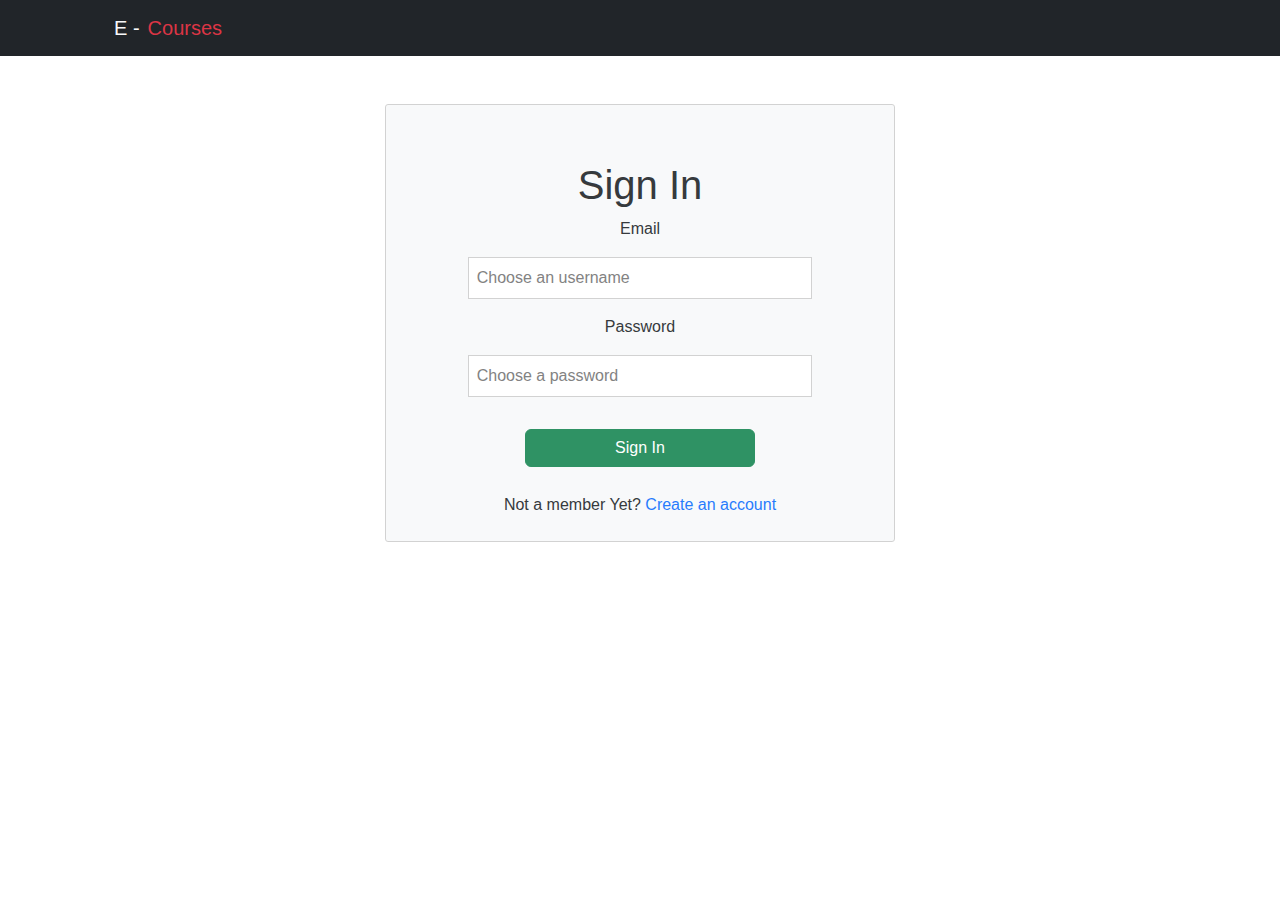
==== login/index.html @ 8f729d5b "add" ====
<!DOCTYPE html>
<html lang="en">
<head>
    <meta charset="UTF-8">
    <meta http-equiv="X-UA-Compatible" content="IE=edge">
    <meta name="viewport" content="width=device-width, initial-scale=1.0">
    <title>Document</title>
    <link rel="stylesheet" href="https://cdn.jsdelivr.net/npm/bootstrap@5.1.1/dist/css/bootstrap.min.css">
    <script src="https://ajax.googleapis.com/ajax/libs/jquery/3.6.1/jquery.min.js"></script>
    <link rel="stylesheet" href="https://pro.fontawesome.com/releases/v5.10.0/css/all.css" integrity="sha384-AYmEC3Yw5cVb3ZcuHtOA93w35dYTsvhLPVnYs9eStHfGJvOvKxVfELGroGkvsg+p" crossorigin="anonymous"/>
    <style>
        *{
            font-family: sans-serif;
        }
        /*body
        {
            background-image: url('./img.png');
            background-repeat: no-repeat;
            background-size: 300px 300px;
            background-position: 900px;
        }*/
        label{
            display: block;
        }
        .feedback-style{
            background-color: rgb(124, 250, 124);
        }
        .l-signup{
            margin-top: 10px;
        }
        .formulaire{
            border: 1px solid rgb(206, 206, 206);
            border-radius: 3px;
            opacity: 0.9;
        }
        input{
            outline: none;
            border: 1px solid rgb(206, 206, 206);
        }
        .small {
            width: 400px;
            color: red;
            margin-bottom: 10px;
        }
        .success {
            width: 400px;
            color: rgb(124, 250, 124);
            margin-bottom: 10px;
        }
    </style>
</head>
<body>
        <div class="navbar navbar-expand-md bg-dark navbar-dark">
            <div class="container">
                <a href="" class="navbar-brand text-light"><i class="fas text-danger fa-books p-3"></i>E -<span class="text-danger p-2">Courses</span></a>
                <button data-toggle="collapse" data-target="#nav" class="navbar-toggler"><span class="navbar-toggler-icon"></span></button>
            <div class="collapse navbar-collapse text-white " id="nav">
                <ul class="navbar-nav ms-auto">
                    <li class="nav-item"><a href="" class="nav-links p-3 text-muted text-decoration-none md-auto ">Sign Up</a></li>
                    <li class="nav-item"><a href="" class="nav-links p-3 text-muted text-decoration-none md-auto">Sign in</a></li>
                    <li class="nav-item"><a href="" class="nav-links p-3 text-muted text-decoration-none md-auto">Contactez-nous</a></li>
                </ul>
        </div>
        </div>
    </div>
        <div class="container mt-5 col-lg-5 col-sm-2">
            <div class="formulaire bg-light p-4 text-center">
                <div class=" p-3 error" id="error">
                    
                </div>
                <form id="m-form">
                    <div class="title">
                        <h1>Sign In</h1>
                    </div>
                        <div class="input-email">
                            <label>Email</label>
                            <input type="text" placeholder="Choose an username" id="username" class="w-75 border-light-1 p-2 m-3" name="username">
                        </div>
                        <div class="input-pass">
                            <label>Password</label>
                            <input type="password" placeholder="Choose a password" id="password" class="w-75 border-light-1 p-2 m-3" name="password">
                        </div>
                        <div class="btn-singin" >
                            <button type="submit" class="btn btn-success w-50 m-3" id="btn">Sign In</button>
                        </div>
                    <div class="l-signup">
                        <label for="">Not a member Yet? <a class="link-primary text-decoration-none" href="http://localhost/MiniProjetV2/singup/signup.html">Create an account</a></label>
                    </div>
                </form>
            </div>
        </div>
        <script src="http://localhost/MiniProjetV2/login/log.js"></script>
</body>
</html>
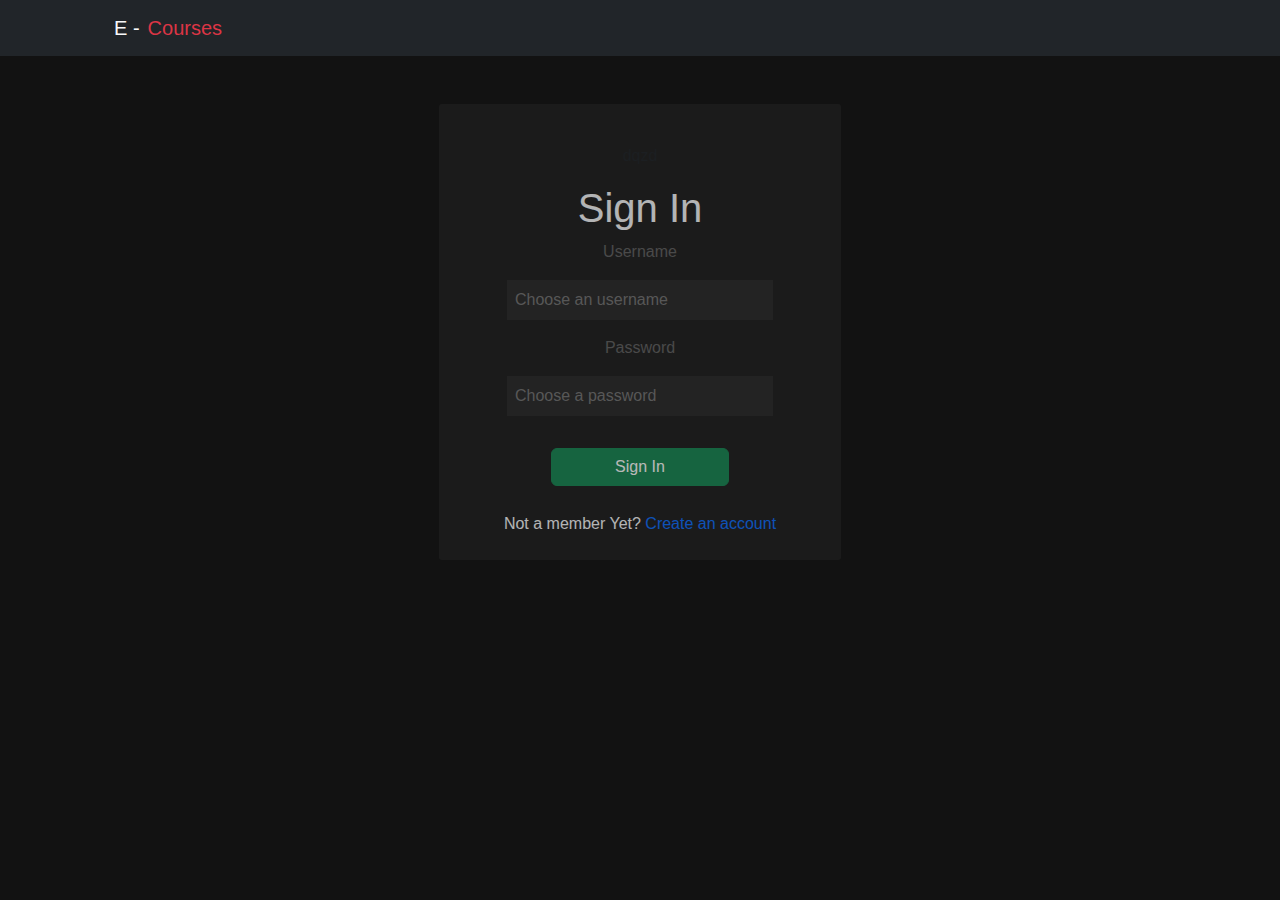
==== commit 2d1d53f8: "final" ====
--- a/login/index.html
+++ b/login/index.html
@@ -7,73 +7,34 @@
     <title>Document</title>
     <link rel="stylesheet" href="https://cdn.jsdelivr.net/npm/bootstrap@5.1.1/dist/css/bootstrap.min.css">
     <script src="https://ajax.googleapis.com/ajax/libs/jquery/3.6.1/jquery.min.js"></script>
+    <link rel="stylesheet" href="style.css">
     <link rel="stylesheet" href="https://pro.fontawesome.com/releases/v5.10.0/css/all.css" integrity="sha384-AYmEC3Yw5cVb3ZcuHtOA93w35dYTsvhLPVnYs9eStHfGJvOvKxVfELGroGkvsg+p" crossorigin="anonymous"/>
-    <style>
-        *{
-            font-family: sans-serif;
-        }
-        /*body
-        {
-            background-image: url('./img.png');
-            background-repeat: no-repeat;
-            background-size: 300px 300px;
-            background-position: 900px;
-        }*/
-        label{
-            display: block;
-        }
-        .feedback-style{
-            background-color: rgb(124, 250, 124);
-        }
-        .l-signup{
-            margin-top: 10px;
-        }
-        .formulaire{
-            border: 1px solid rgb(206, 206, 206);
-            border-radius: 3px;
-            opacity: 0.9;
-        }
-        input{
-            outline: none;
-            border: 1px solid rgb(206, 206, 206);
-        }
-        .small {
-            width: 400px;
-            color: red;
-            margin-bottom: 10px;
-        }
-        .success {
-            width: 400px;
-            color: rgb(124, 250, 124);
-            margin-bottom: 10px;
-        }
-    </style>
 </head>
-<body>
-        <div class="navbar navbar-expand-md bg-dark navbar-dark">
-            <div class="container">
-                <a href="" class="navbar-brand text-light"><i class="fas text-danger fa-books p-3"></i>E -<span class="text-danger p-2">Courses</span></a>
-                <button data-toggle="collapse" data-target="#nav" class="navbar-toggler"><span class="navbar-toggler-icon"></span></button>
-            <div class="collapse navbar-collapse text-white " id="nav">
-                <ul class="navbar-nav ms-auto">
-                    <li class="nav-item"><a href="" class="nav-links p-3 text-muted text-decoration-none md-auto ">Sign Up</a></li>
-                    <li class="nav-item"><a href="" class="nav-links p-3 text-muted text-decoration-none md-auto">Sign in</a></li>
-                    <li class="nav-item"><a href="" class="nav-links p-3 text-muted text-decoration-none md-auto">Contactez-nous</a></li>
+<body >
+    <div class="navbar navbar-expand-md bg-dark navbar-dark">
+        <div class="container">
+            <a href="" class="navbar-brand text-light"><i class="fas text-danger fa-books p-3"></i>E -<span class="text-danger p-2">Courses</span></a>
+            <button data-toggle="collapse" data-target="#nav" class="navbar-toggler"><span class="navbar-toggler-icon"></span></button>
+            <div class="collapse navbar-collapse text-white" id="nav">
+                <ul class="navbar-nav ms-auto  ">
+                    <li class="nav-item mt-2"><a href="http://localhost/MiniProjetV2/login/index.html" class="nav-links p-3 text-muted text-decoration-none md-auto">Sign In</a></li>
+                    <li class="nav-item mt-2"><a href="http://localhost/MiniProjetV2/singup/signup.html" class="nav-links p-3 text-muted text-decoration-none md-auto">Sign Up</a></li>
+                    <li class="nav-item mt-2"><a href="" class="nav-links p-3 text-muted text-decoration-none">About</a></li>
                 </ul>
         </div>
-        </div>
     </div>
-        <div class="container mt-5 col-lg-5 col-sm-2">
-            <div class="formulaire bg-light p-4 text-center">
+    </div>
+        <div class="container mt-5 col-lg-4 col-sm-5 col-md-12">
+            <div class="formulaire p-4 text-center">
                 <div class=" p-3 error" id="error">
-                    
+                    dqzd
                 </div>
-                <form id="m-form">
+                <form id="m-form" >
                     <div class="title">
-                        <h1>Sign In</h1>
+                        <h1 class="text-light">Sign In</h1>
                     </div>
                         <div class="input-email">
-                            <label>Email</label>
+                            <label>Username</label>
                             <input type="text" placeholder="Choose an username" id="username" class="w-75 border-light-1 p-2 m-3" name="username">
                         </div>
                         <div class="input-pass">
@@ -84,7 +45,7 @@
                             <button type="submit" class="btn btn-success w-50 m-3" id="btn">Sign In</button>
                         </div>
                     <div class="l-signup">
-                        <label for="">Not a member Yet? <a class="link-primary text-decoration-none" href="http://localhost/MiniProjetV2/singup/signup.html">Create an account</a></label>
+                        <label for="" class="text-light">Not a member Yet? <a class="link-primary text-decoration-none" href="http://localhost/MiniProjetV2/singup/signup.html">Create an account</a></label>
                     </div>
                 </form>
             </div>
--- a/login/style.css
+++ b/login/style.css
@@ -0,0 +1,41 @@
+*{
+    font-family: sans-serif;
+    
+}
+body{
+    background-color: #121212;
+}
+label{
+    display: block;
+    color: #626262;
+}
+.feedback-style{
+    background-color: rgb(124, 250, 124);
+}
+.l-signup{
+    margin-top: 10px;
+}
+.small {
+    width: 400px;
+    color: red;
+    margin-bottom: 10px;
+}
+.success {
+    width: 400px;
+    color: rgb(124, 250, 124);
+    margin-bottom: 10px;
+}
+.formulaire{
+    border-radius: 3px;
+    opacity: 0.7;
+    background-color: #202020;
+}
+input{
+    outline: none;
+    color: white;
+    border: 1px solid rgb(206, 206, 206);
+}
+input{
+    background-color: #2b2b2b;
+    border: none;
+}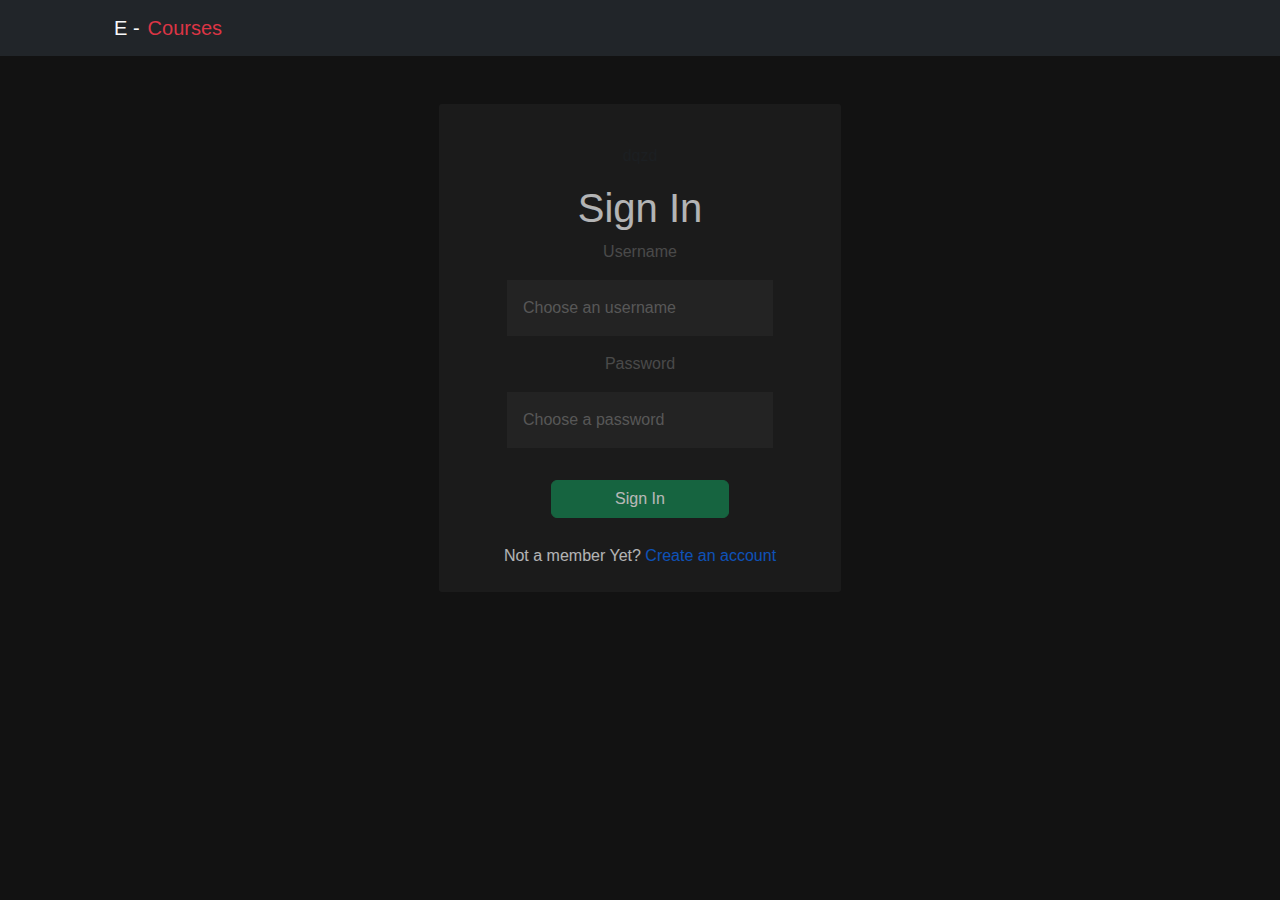
==== commit 68be3876: "adding features" ====
--- a/login/index.html
+++ b/login/index.html
@@ -35,11 +35,11 @@
                     </div>
                         <div class="input-email">
                             <label>Username</label>
-                            <input type="text" placeholder="Choose an username" id="username" class="w-75 border-light-1 p-2 m-3" name="username">
+                            <input type="text" placeholder="Choose an username" id="username" class="w-75 border-light-1 p-3 m-3" name="username">
                         </div>
                         <div class="input-pass">
                             <label>Password</label>
-                            <input type="password" placeholder="Choose a password" id="password" class="w-75 border-light-1 p-2 m-3" name="password">
+                            <input type="password" placeholder="Choose a password" id="password" class="w-75 border-light-1 p-3 m-3" name="password">
                         </div>
                         <div class="btn-singin" >
                             <button type="submit" class="btn btn-success w-50 m-3" id="btn">Sign In</button>
